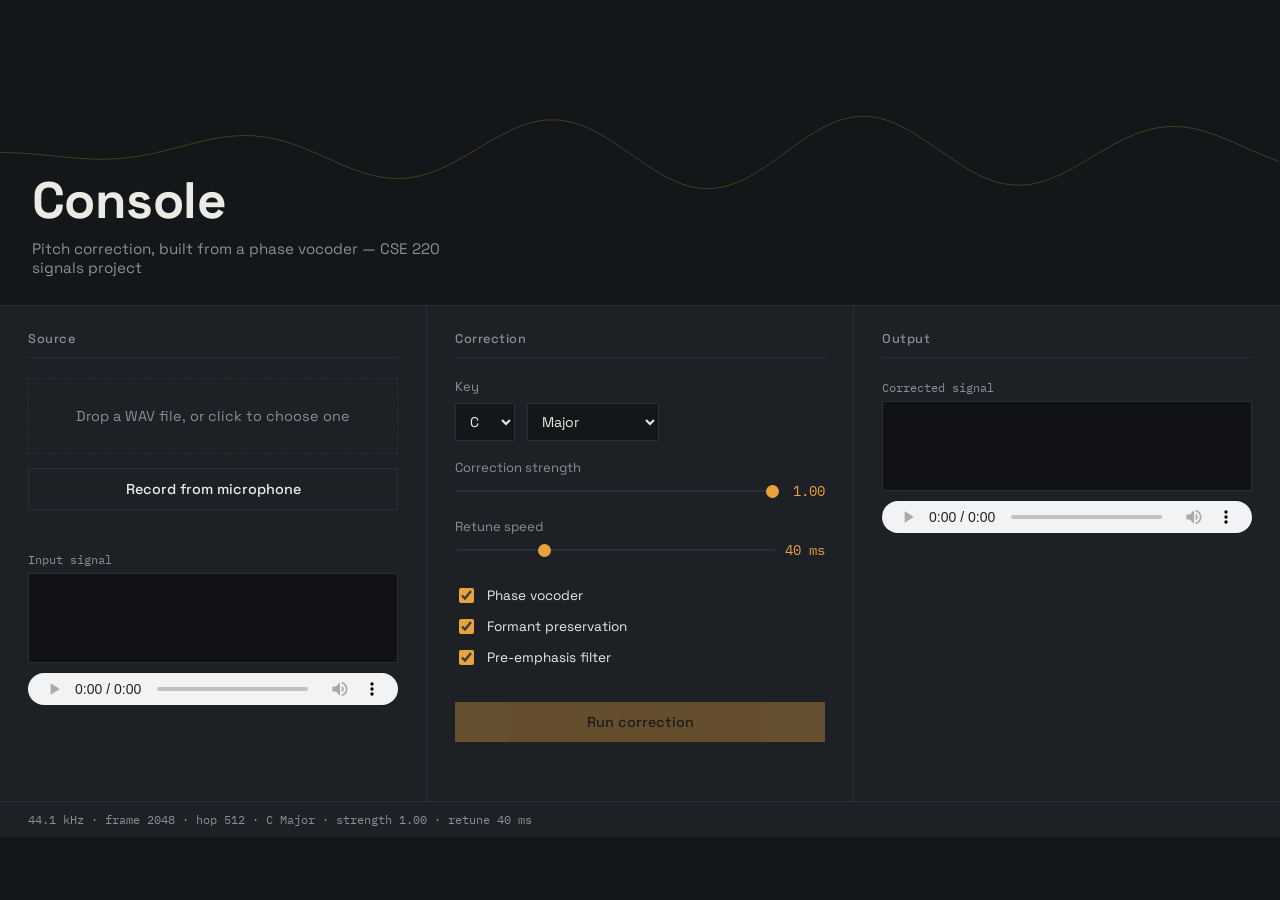
==== templates/index.html @ b59f88af "frontend added" ====
<!DOCTYPE html>
<html lang="en">
<head>
<meta charset="UTF-8">
<meta name="viewport" content="width=device-width, initial-scale=1">
<title>Console — Pitch Correction</title>
<link rel="preconnect" href="https://fonts.googleapis.com">
<link href="https://fonts.googleapis.com/css2?family=Space+Grotesk:wght@400;500;700&family=IBM+Plex+Mono:wght@400;500&display=swap" rel="stylesheet">
<link rel="stylesheet" href="/static/style.css">
</head>
<body>

<header class="hero">
  <canvas id="scope" class="scope"></canvas>
  <div class="hero-label">
    <h1>Console</h1>
    <p>Pitch correction, built from a phase vocoder — CSE 220 signals project</p>
  </div>
</header>

<main class="panel">

  <section class="rack source-rack">
    <h2 class="rack-title">Source</h2>

    <div class="dropzone" id="dropzone">
      <p id="dropzone-text">Drop a WAV file, or click to choose one</p>
      <input type="file" id="file-input" accept="audio/wav,audio/x-wav" hidden>
    </div>

    <button class="btn secondary" id="record-btn">Record from microphone</button>
    <span class="record-status" id="record-status"></span>

    <div class="trace-block">
      <div class="trace-label">Input signal</div>
      <canvas id="trace-input" class="trace"></canvas>
      <audio id="audio-input" controls></audio>
    </div>
  </section>

  <section class="rack controls-rack">
    <h2 class="rack-title">Correction</h2>

    <div class="field-row">
      <label for="scale-root">Key</label>
      <select id="scale-root">
        <option>C</option><option>C#</option><option>D</option><option>D#</option>
        <option>E</option><option>F</option><option>F#</option><option>G</option>
        <option>G#</option><option>A</option><option>A#</option><option>B</option>
      </select>
      <select id="scale-type">
        <option value="major">Major</option>
        <option value="natural_minor">Natural minor</option>
        <option value="chromatic">Chromatic</option>
      </select>
    </div>

    <div class="field-row slider-row">
      <label for="strength">Correction strength</label>
      <input type="range" id="strength" min="0" max="1" step="0.01" value="1.0">
      <span class="readout" id="strength-readout">1.00</span>
    </div>

    <div class="field-row slider-row">
      <label for="retune">Retune speed</label>
      <input type="range" id="retune" min="0" max="150" step="5" value="40">
      <span class="readout" id="retune-readout">40 ms</span>
    </div>

    <div class="toggle-group">
      <label class="toggle"><input type="checkbox" id="use-phase-vocoder" checked><span>Phase vocoder</span></label>
      <label class="toggle"><input type="checkbox" id="use-formant" checked><span>Formant preservation</span></label>
      <label class="toggle"><input type="checkbox" id="use-preemphasis" checked><span>Pre-emphasis filter</span></label>
    </div>

    <button class="btn primary" id="run-btn" disabled>Run correction</button>
    <p class="status-line" id="status-line"></p>
  </section>

  <section class="rack output-rack">
    <h2 class="rack-title">Output</h2>

    <div class="trace-block">
      <div class="trace-label">Corrected signal</div>
      <canvas id="trace-output" class="trace"></canvas>
      <audio id="audio-output" controls></audio>
    </div>

    <a class="btn secondary" id="download-btn" download="corrected.wav" style="display:none">Download corrected.wav</a>
  </section>

</main>

<footer class="statusbar" id="statusbar">44.1 kHz · frame 2048 · hop 512 · C major · strength 1.00 · retune 40 ms</footer>

<script src="/static/script.js"></script>
</body>
</html>
---- static/style.css ----
:root {
  --bg: #14171A;
  --panel: #1D2126;
  --panel-line: #2A2F35;
  --amber: #E8A33D;
  --steel: #5C89AC;
  --text: #ECEAE4;
  --text-muted: #8B8F94;
  --danger: #C4573A;

  --font-display: 'Space Grotesk', sans-serif;
  --font-mono: 'IBM Plex Mono', monospace;
}

* { box-sizing: border-box; }

body {
  margin: 0;
  background: var(--bg);
  color: var(--text);
  font-family: var(--font-display);
  -webkit-font-smoothing: antialiased;
}

/* ---------- Hero / scope ---------- */

.hero {
  position: relative;
  height: 34vh;
  min-height: 220px;
  border-bottom: 1px solid var(--panel-line);
  overflow: hidden;
  display: flex;
  align-items: flex-end;
}

.scope {
  position: absolute;
  inset: 0;
  width: 100%;
  height: 100%;
}

.hero-label {
  position: relative;
  z-index: 2;
  padding: 28px 32px;
}

.hero-label h1 {
  margin: 0;
  font-size: clamp(2rem, 5vw, 3.2rem);
  font-weight: 700;
  letter-spacing: -0.01em;
}

.hero-label p {
  margin: 6px 0 0;
  color: var(--text-muted);
  font-size: 0.95rem;
  max-width: 42ch;
}

/* ---------- Layout ---------- */

.panel {
  display: grid;
  grid-template-columns: 1fr 1fr 1fr;
  gap: 1px;
  background: var(--panel-line);
}

@media (max-width: 900px) {
  .panel { grid-template-columns: 1fr; }
}

.rack {
  background: var(--panel);
  padding: 24px 28px 32px;
}

.rack-title {
  font-size: 0.8rem;
  font-weight: 500;
  letter-spacing: 0.04em;
  color: var(--text-muted);
  margin: 0 0 20px;
  padding-bottom: 10px;
  border-bottom: 1px solid var(--panel-line);
}

/* ---------- Source rack ---------- */

.dropzone {
  border: 1px dashed var(--panel-line);
  padding: 28px 16px;
  text-align: center;
  cursor: pointer;
  transition: border-color 0.15s ease;
}

.dropzone:hover, .dropzone.dragover {
  border-color: var(--amber);
}

.dropzone p {
  margin: 0;
  color: var(--text-muted);
  font-size: 0.9rem;
}

.record-status {
  display: block;
  margin-top: 8px;
  font-family: var(--font-mono);
  font-size: 0.78rem;
  color: var(--danger);
  min-height: 1em;
}

/* ---------- Buttons ---------- */

.btn {
  display: inline-block;
  width: 100%;
  margin-top: 14px;
  padding: 11px 16px;
  font-family: var(--font-display);
  font-size: 0.9rem;
  font-weight: 500;
  border: none;
  cursor: pointer;
  text-align: center;
  text-decoration: none;
  transition: opacity 0.15s ease, background 0.15s ease;
}

.btn:disabled { opacity: 0.35; cursor: not-allowed; }

.btn.primary {
  background: var(--amber);
  color: #1A1204;
}
.btn.primary:not(:disabled):hover { background: #f0af4c; }

.btn.secondary {
  background: transparent;
  color: var(--text);
  border: 1px solid var(--panel-line);
}
.btn.secondary:hover { border-color: var(--steel); }

/* ---------- Traces (waveforms) ---------- */

.trace-block { margin-top: 22px; }

.trace-label {
  font-family: var(--font-mono);
  font-size: 0.72rem;
  color: var(--text-muted);
  margin-bottom: 6px;
}

.trace {
  width: 100%;
  height: 90px;
  background: #101215;
  border: 1px solid var(--panel-line);
  display: block;
}

audio {
  width: 100%;
  margin-top: 10px;
  height: 32px;
}

/* ---------- Controls rack ---------- */

.field-row {
  margin-bottom: 18px;
}

.field-row label {
  display: block;
  font-size: 0.82rem;
  color: var(--text-muted);
  margin-bottom: 8px;
}

.field-row select {
  background: var(--bg);
  color: var(--text);
  border: 1px solid var(--panel-line);
  padding: 8px 10px;
  font-family: var(--font-display);
  font-size: 0.88rem;
  margin-right: 8px;
}

.slider-row {
  display: grid;
  grid-template-columns: 1fr auto;
  align-items: center;
  column-gap: 12px;
  row-gap: 6px;
}

.slider-row label { grid-column: 1 / -1; margin-bottom: 0; }

.slider-row input[type="range"] {
  -webkit-appearance: none;
  width: 100%;
  height: 2px;
  background: var(--panel-line);
  outline: none;
}

.slider-row input[type="range"]::-webkit-slider-thumb {
  -webkit-appearance: none;
  width: 13px;
  height: 13px;
  border-radius: 50%;
  background: var(--amber);
  cursor: pointer;
}

.slider-row input[type="range"]::-moz-range-thumb {
  width: 13px;
  height: 13px;
  border-radius: 50%;
  background: var(--amber);
  border: none;
  cursor: pointer;
}

.readout {
  font-family: var(--font-mono);
  font-size: 0.85rem;
  color: var(--amber);
  min-width: 4.5ch;
  text-align: right;
}

.toggle-group {
  display: flex;
  flex-direction: column;
  gap: 10px;
  margin: 22px 0 20px;
  padding-top: 4px;
}

.toggle {
  display: flex;
  align-items: center;
  gap: 10px;
  font-size: 0.85rem;
  cursor: pointer;
  color: var(--text);
}

.toggle input { accent-color: var(--amber); width: 15px; height: 15px; }

.status-line {
  margin: 12px 0 0;
  font-family: var(--font-mono);
  font-size: 0.76rem;
  color: var(--text-muted);
  min-height: 1.2em;
}

/* ---------- Footer status bar ---------- */

.statusbar {
  padding: 10px 28px;
  font-family: var(--font-mono);
  font-size: 0.74rem;
  color: var(--text-muted);
  background: var(--panel);
  border-top: 1px solid var(--panel-line);
}
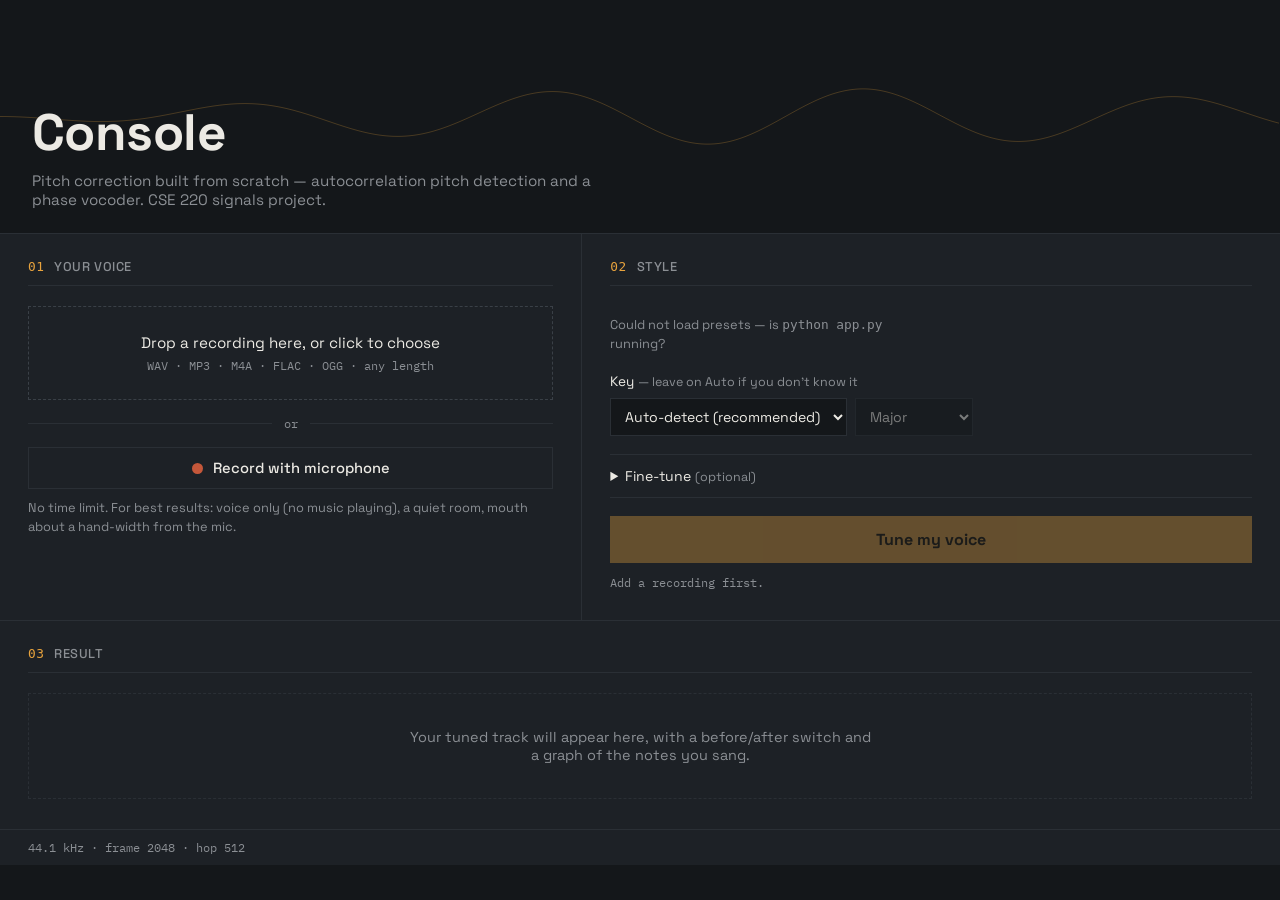
==== commit 5788fdb0: "claude code corrected" ====
--- a/templates/index.html
+++ b/templates/index.html
@@ -4,6 +4,7 @@
 <meta charset="UTF-8">
 <meta name="viewport" content="width=device-width, initial-scale=1">
 <title>Console — Pitch Correction</title>
+<link rel="icon" href="data:image/svg+xml,%3Csvg xmlns='http://www.w3.org/2000/svg' viewBox='0 0 32 32'%3E%3Crect width='32' height='32' rx='6' fill='%2314171A'/%3E%3Cpath d='M3 16c3-9 6-9 9 0s6 9 9 0 5-7 8-2' fill='none' stroke='%23E8A33D' stroke-width='3' stroke-linecap='round'/%3E%3C/svg%3E">
 <link rel="preconnect" href="https://fonts.googleapis.com">
 <link href="https://fonts.googleapis.com/css2?family=Space+Grotesk:wght@400;500;700&family=IBM+Plex+Mono:wght@400;500&display=swap" rel="stylesheet">
 <link rel="stylesheet" href="/static/style.css">
@@ -14,84 +15,149 @@
   <canvas id="scope" class="scope"></canvas>
   <div class="hero-label">
     <h1>Console</h1>
-    <p>Pitch correction, built from a phase vocoder — CSE 220 signals project</p>
+    <p>Pitch correction built from scratch — autocorrelation pitch detection and a phase vocoder. CSE 220 signals project.</p>
   </div>
 </header>
 
 <main class="panel">
 
+  <!-- ============ 1. VOICE ============ -->
   <section class="rack source-rack">
-    <h2 class="rack-title">Source</h2>
+    <h2 class="rack-title"><span class="step">01</span> Your voice</h2>
 
-    <div class="dropzone" id="dropzone">
-      <p id="dropzone-text">Drop a WAV file, or click to choose one</p>
-      <input type="file" id="file-input" accept="audio/wav,audio/x-wav" hidden>
+    <div class="dropzone" id="dropzone" tabindex="0" role="button" aria-label="Choose an audio file">
+      <p class="dz-main" id="dropzone-text">Drop a recording here, or click to choose</p>
+      <p class="dz-sub">WAV · MP3 · M4A · FLAC · OGG · any length</p>
+      <input type="file" id="file-input" accept="audio/*,video/mp4,video/webm,.m4a,.mp3,.wav,.flac,.ogg,.aac,.webm,.opus" hidden>
     </div>
 
-    <button class="btn secondary" id="record-btn">Record from microphone</button>
-    <span class="record-status" id="record-status"></span>
+    <div class="or-divider"><span>or</span></div>
 
-    <div class="trace-block">
-      <div class="trace-label">Input signal</div>
+    <div class="recorder">
+      <button class="btn record-btn" id="record-btn" type="button">
+        <span class="rec-dot"></span><span id="record-label">Record with microphone</span>
+      </button>
+      <div class="rec-meter" id="rec-meter" hidden>
+        <span class="rec-time" id="rec-time">0:00</span>
+        <div class="meter"><div class="meter-fill" id="meter-fill"></div></div>
+      </div>
+      <p class="hint">No time limit. For best results: voice only (no music playing), a quiet room, mouth about a hand-width from the mic.</p>
+    </div>
+
+    <p class="status-line error" id="source-error"></p>
+
+    <div class="trace-block" id="input-block" hidden>
+      <div class="trace-label"><span>Input</span><span id="input-meta"></span></div>
       <canvas id="trace-input" class="trace"></canvas>
       <audio id="audio-input" controls></audio>
     </div>
   </section>
 
+  <!-- ============ 2. STYLE ============ -->
   <section class="rack controls-rack">
-    <h2 class="rack-title">Correction</h2>
+    <h2 class="rack-title"><span class="step">02</span> Style</h2>
 
-    <div class="field-row">
-      <label for="scale-root">Key</label>
-      <select id="scale-root">
-        <option>C</option><option>C#</option><option>D</option><option>D#</option>
-        <option>E</option><option>F</option><option>F#</option><option>G</option>
-        <option>G#</option><option>A</option><option>A#</option><option>B</option>
-      </select>
-      <select id="scale-type">
-        <option value="major">Major</option>
-        <option value="natural_minor">Natural minor</option>
-        <option value="chromatic">Chromatic</option>
-      </select>
+    <div class="presets" id="presets" role="radiogroup" aria-label="Style preset"></div>
+
+    <div class="field-row key-row">
+      <label for="scale-root">Key <span class="label-note">— leave on Auto if you don't know it</span></label>
+      <div class="key-selects">
+        <select id="scale-root">
+          <option value="auto" selected>Auto-detect (recommended)</option>
+          <option>C</option><option>C#</option><option>D</option><option>D#</option>
+          <option>E</option><option>F</option><option>F#</option><option>G</option>
+          <option>G#</option><option>A</option><option>A#</option><option>B</option>
+        </select>
+        <select id="scale-type" disabled>
+          <option value="major">Major</option>
+          <option value="natural_minor">Minor</option>
+          <option value="chromatic">All 12 notes</option>
+        </select>
+      </div>
     </div>
 
-    <div class="field-row slider-row">
-      <label for="strength">Correction strength</label>
-      <input type="range" id="strength" min="0" max="1" step="0.01" value="1.0">
-      <span class="readout" id="strength-readout">1.00</span>
+    <details class="advanced" id="advanced">
+      <summary>Fine-tune <span class="label-note">(optional)</span></summary>
+
+      <div class="field-row slider-row">
+        <label for="strength">Correction strength <span class="label-note">how far notes are pulled onto pitch</span></label>
+        <input type="range" id="strength" min="0" max="1" step="0.01" value="1.0">
+        <span class="readout" id="strength-readout">100%</span>
+      </div>
+
+      <div class="field-row slider-row">
+        <label for="retune">Retune speed <span class="label-note">0 = robotic jumps · 80+ = natural slides</span></label>
+        <input type="range" id="retune" min="0" max="150" step="5" value="30">
+        <span class="readout" id="retune-readout">30 ms</span>
+      </div>
+
+      <div class="field-row slider-row">
+        <label for="reverb">Reverb <span class="label-note">how much "room" around the voice</span></label>
+        <input type="range" id="reverb" min="0" max="0.5" step="0.01" value="0.22">
+        <span class="readout" id="reverb-readout">22%</span>
+      </div>
+
+      <div class="toggle-group">
+        <label class="toggle"><input type="checkbox" id="use-polish" checked><span>Studio polish <em>EQ, compressor, reverb, loudness</em></span></label>
+        <label class="toggle"><input type="checkbox" id="use-follow" checked><span>Follow my tuning <em>turn off if you'll put the vocal back over music</em></span></label>
+        <label class="toggle"><input type="checkbox" id="use-formant" checked><span>Formant preservation <em>keeps your voice's character</em></span></label>
+        <label class="toggle"><input type="checkbox" id="use-phase-vocoder" checked><span>Phase vocoder <em>off = naive resampling, for comparison</em></span></label>
+        <label class="toggle"><input type="checkbox" id="use-preemphasis" checked><span>Pre-emphasis filter <em>helps the pitch detector</em></span></label>
+      </div>
+    </details>
+
+    <button class="btn primary" id="run-btn" type="button" disabled>Tune my voice</button>
+    <div class="progress" id="progress" hidden>
+      <div class="progress-bar"><div class="progress-fill" id="progress-fill"></div></div>
+      <span class="progress-stage" id="progress-stage">Starting…</span>
+    </div>
+    <p class="status-line" id="status-line">Add a recording first.</p>
+  </section>
+
+  <!-- ============ 3. RESULT ============ -->
+  <section class="rack output-rack">
+    <h2 class="rack-title"><span class="step">03</span> Result</h2>
+
+    <div class="empty-state" id="empty-state">
+      <p>Your tuned track will appear here, with a before/after switch and a graph of the notes you sang.</p>
     </div>
 
-    <div class="field-row slider-row">
-      <label for="retune">Retune speed</label>
-      <input type="range" id="retune" min="0" max="150" step="5" value="40">
-      <span class="readout" id="retune-readout">40 ms</span>
+    <div id="result" hidden>
+      <div class="player">
+        <button class="play-btn" id="play-btn" type="button" aria-label="Play">
+          <svg id="icon-play" viewBox="0 0 24 24" width="22" height="22" aria-hidden="true"><path d="M7 4.5v15l13-7.5z" fill="currentColor"/></svg>
+          <svg id="icon-pause" viewBox="0 0 24 24" width="22" height="22" aria-hidden="true" hidden><path d="M6 4h4v16H6zM14 4h4v16h-4z" fill="currentColor"/></svg>
+        </button>
+        <div class="ab-switch" role="radiogroup" aria-label="Which version to hear">
+          <button type="button" class="ab-option" data-side="original" role="radio" aria-checked="false">Original</button>
+          <button type="button" class="ab-option active" data-side="tuned" role="radio" aria-checked="true">Tuned</button>
+        </div>
+        <span class="play-time" id="play-time">0:00 / 0:00</span>
+        <a class="btn secondary download-btn" id="download-btn" download="tuned.wav">Download tuned.wav</a>
+      </div>
+      <p class="hint">Switch between Original and Tuned while it plays — or press <kbd>T</kbd>. <kbd>Space</kbd> plays/pauses.</p>
+
+      <div class="trace-block">
+        <div class="trace-label"><span id="wave-label">Tuned signal</span><span>click to jump</span></div>
+        <canvas id="trace-output" class="trace seekable"></canvas>
+      </div>
+
+      <div class="trace-block">
+        <div class="trace-label">
+          <span>Notes over time</span>
+          <span class="legend"><i class="sw sw-in"></i>you sang <i class="sw sw-out"></i>after tuning <i class="sw sw-key"></i>notes of the key</span>
+        </div>
+        <canvas id="pitch-graph" class="pitch-graph seekable"></canvas>
+        <p class="caption">The closer the amber line sits on the note lines, the more in tune. Flat amber steps = hard tuning; gentle curves = natural tuning.</p>
+      </div>
+
+      <div class="chips" id="chips"></div>
     </div>
-
-    <div class="toggle-group">
-      <label class="toggle"><input type="checkbox" id="use-phase-vocoder" checked><span>Phase vocoder</span></label>
-      <label class="toggle"><input type="checkbox" id="use-formant" checked><span>Formant preservation</span></label>
-      <label class="toggle"><input type="checkbox" id="use-preemphasis" checked><span>Pre-emphasis filter</span></label>
-    </div>
-
-    <button class="btn primary" id="run-btn" disabled>Run correction</button>
-    <p class="status-line" id="status-line"></p>
-  </section>
-
-  <section class="rack output-rack">
-    <h2 class="rack-title">Output</h2>
-
-    <div class="trace-block">
-      <div class="trace-label">Corrected signal</div>
-      <canvas id="trace-output" class="trace"></canvas>
-      <audio id="audio-output" controls></audio>
-    </div>
-
-    <a class="btn secondary" id="download-btn" download="corrected.wav" style="display:none">Download corrected.wav</a>
   </section>
 
 </main>
 
-<footer class="statusbar" id="statusbar">44.1 kHz · frame 2048 · hop 512 · C major · strength 1.00 · retune 40 ms</footer>
+<footer class="statusbar" id="statusbar">44.1 kHz · frame 2048 · hop 512</footer>
 
 <script src="/static/script.js"></script>
 </body>
--- a/static/style.css
+++ b/static/style.css
@@ -1,18 +1,23 @@
 :root {
   --bg: #14171A;
   --panel: #1D2126;
+  --panel-raised: #23282E;
   --panel-line: #2A2F35;
   --amber: #E8A33D;
+  --amber-soft: rgba(232, 163, 61, 0.14);
   --steel: #5C89AC;
   --text: #ECEAE4;
   --text-muted: #8B8F94;
   --danger: #C4573A;
+  --trace-bg: #101215;
 
   --font-display: 'Space Grotesk', sans-serif;
   --font-mono: 'IBM Plex Mono', monospace;
 }
 
 * { box-sizing: border-box; }
+
+[hidden] { display: none !important; }
 
 body {
   margin: 0;
@@ -26,8 +31,8 @@
 
 .hero {
   position: relative;
-  height: 34vh;
-  min-height: 220px;
+  height: 26vh;
+  min-height: 180px;
   border-bottom: 1px solid var(--panel-line);
   overflow: hidden;
   display: flex;
@@ -44,7 +49,7 @@
 .hero-label {
   position: relative;
   z-index: 2;
-  padding: 28px 32px;
+  padding: 24px 32px;
 }
 
 .hero-label h1 {
@@ -58,64 +63,167 @@
   margin: 6px 0 0;
   color: var(--text-muted);
   font-size: 0.95rem;
-  max-width: 42ch;
+  max-width: 60ch;
 }
 
 /* ---------- Layout ---------- */
 
 .panel {
   display: grid;
-  grid-template-columns: 1fr 1fr 1fr;
+  grid-template-columns: minmax(0, 1fr) minmax(0, 1.2fr);
   gap: 1px;
   background: var(--panel-line);
 }
 
+.output-rack { grid-column: 1 / -1; }
+
 @media (max-width: 900px) {
-  .panel { grid-template-columns: 1fr; }
+  .panel { grid-template-columns: minmax(0, 1fr); }
 }
 
 .rack {
   background: var(--panel);
-  padding: 24px 28px 32px;
+  padding: 24px 28px 30px;
+  min-width: 0;
+}
+
+@media (max-width: 600px) {
+  .rack { padding: 20px 16px 24px; }
+  .hero-label { padding: 20px 16px; }
 }
 
 .rack-title {
+  display: flex;
+  align-items: baseline;
+  gap: 10px;
   font-size: 0.8rem;
   font-weight: 500;
   letter-spacing: 0.04em;
+  text-transform: uppercase;
   color: var(--text-muted);
   margin: 0 0 20px;
   padding-bottom: 10px;
   border-bottom: 1px solid var(--panel-line);
 }
 
+.rack-title .step {
+  font-family: var(--font-mono);
+  color: var(--amber);
+}
+
+.hint {
+  margin: 10px 0 0;
+  font-size: 0.8rem;
+  line-height: 1.45;
+  color: var(--text-muted);
+}
+
+kbd {
+  font-family: var(--font-mono);
+  font-size: 0.75rem;
+  padding: 1px 5px;
+  border: 1px solid var(--panel-line);
+  border-radius: 3px;
+  color: var(--text);
+}
+
 /* ---------- Source rack ---------- */
 
 .dropzone {
-  border: 1px dashed var(--panel-line);
-  padding: 28px 16px;
+  border: 1px dashed #3A4047;
+  padding: 26px 16px;
   text-align: center;
   cursor: pointer;
-  transition: border-color 0.15s ease;
-}
-
-.dropzone:hover, .dropzone.dragover {
+  transition: border-color 0.15s ease, background 0.15s ease;
+}
+
+.dropzone:hover, .dropzone:focus-visible, .dropzone.dragover {
   border-color: var(--amber);
-}
-
-.dropzone p {
-  margin: 0;
-  color: var(--text-muted);
-  font-size: 0.9rem;
-}
-
-.record-status {
-  display: block;
-  margin-top: 8px;
-  font-family: var(--font-mono);
-  font-size: 0.78rem;
+  background: var(--amber-soft);
+  outline: none;
+}
+
+.dropzone p { margin: 0; }
+.dz-main { color: var(--text); font-size: 0.95rem; overflow-wrap: anywhere; }
+.dz-sub { margin-top: 6px !important; color: var(--text-muted); font-family: var(--font-mono); font-size: 0.72rem; }
+
+.or-divider {
+  display: flex;
+  align-items: center;
+  gap: 12px;
+  margin: 16px 0;
+  color: var(--text-muted);
+  font-size: 0.75rem;
+  font-family: var(--font-mono);
+}
+.or-divider::before, .or-divider::after {
+  content: "";
+  flex: 1;
+  height: 1px;
+  background: var(--panel-line);
+}
+
+.record-btn {
+  display: flex !important;
+  align-items: center;
+  justify-content: center;
+  gap: 10px;
+  margin-top: 0 !important;
+  background: transparent;
+  color: var(--text);
+  border: 1px solid var(--panel-line) !important;
+}
+.record-btn:hover { border-color: var(--danger) !important; }
+
+.rec-dot {
+  width: 11px;
+  height: 11px;
+  border-radius: 50%;
+  background: var(--danger);
+  flex-shrink: 0;
+}
+
+.record-btn.recording {
+  background: rgba(196, 87, 58, 0.14);
+  border-color: var(--danger) !important;
+}
+.record-btn.recording .rec-dot {
+  border-radius: 2px;
+  animation: pulse 1.2s ease-in-out infinite;
+}
+
+@keyframes pulse {
+  0%, 100% { opacity: 1; }
+  50% { opacity: 0.35; }
+}
+
+.rec-meter {
+  display: flex;
+  align-items: center;
+  gap: 12px;
+  margin-top: 12px;
+}
+
+.rec-time {
+  font-family: var(--font-mono);
+  font-size: 0.95rem;
   color: var(--danger);
-  min-height: 1em;
+  min-width: 5ch;
+}
+
+.meter {
+  flex: 1;
+  height: 6px;
+  background: var(--trace-bg);
+  border: 1px solid var(--panel-line);
+  overflow: hidden;
+}
+.meter-fill {
+  height: 100%;
+  width: 0%;
+  background: linear-gradient(90deg, var(--steel) 0%, var(--steel) 70%, var(--amber) 85%, var(--danger) 100%);
+  background-size: 100% 100%;
+  transition: width 0.06s linear;
 }
 
 /* ---------- Buttons ---------- */
@@ -126,13 +234,13 @@
   margin-top: 14px;
   padding: 11px 16px;
   font-family: var(--font-display);
-  font-size: 0.9rem;
+  font-size: 0.92rem;
   font-weight: 500;
   border: none;
   cursor: pointer;
   text-align: center;
   text-decoration: none;
-  transition: opacity 0.15s ease, background 0.15s ease;
+  transition: opacity 0.15s ease, background 0.15s ease, border-color 0.15s ease;
 }
 
 .btn:disabled { opacity: 0.35; cursor: not-allowed; }
@@ -140,6 +248,9 @@
 .btn.primary {
   background: var(--amber);
   color: #1A1204;
+  font-weight: 700;
+  font-size: 1rem;
+  padding: 13px 16px;
 }
 .btn.primary:not(:disabled):hover { background: #f0af4c; }
 
@@ -152,9 +263,14 @@
 
 /* ---------- Traces (waveforms) ---------- */
 
-.trace-block { margin-top: 22px; }
+.trace-block { margin-top: 20px; }
 
 .trace-label {
+  display: flex;
+  justify-content: space-between;
+  align-items: baseline;
+  gap: 12px;
+  flex-wrap: wrap;
   font-family: var(--font-mono);
   font-size: 0.72rem;
   color: var(--text-muted);
@@ -164,10 +280,37 @@
 .trace {
   width: 100%;
   height: 90px;
-  background: #101215;
-  border: 1px solid var(--panel-line);
-  display: block;
-}
+  background: var(--trace-bg);
+  border: 1px solid var(--panel-line);
+  display: block;
+}
+
+.seekable { cursor: pointer; }
+
+.pitch-graph {
+  width: 100%;
+  height: 300px;
+  background: var(--trace-bg);
+  border: 1px solid var(--panel-line);
+  display: block;
+}
+
+@media (max-width: 600px) {
+  .pitch-graph { height: 220px; }
+}
+
+.caption {
+  margin: 8px 0 0;
+  font-size: 0.78rem;
+  color: var(--text-muted);
+  line-height: 1.45;
+}
+
+.legend { display: inline-flex; align-items: center; gap: 6px; flex-wrap: wrap; }
+.sw { display: inline-block; width: 14px; height: 3px; margin-left: 8px; }
+.sw-in { background: var(--steel); }
+.sw-out { background: var(--amber); }
+.sw-key { background: #3A4047; height: 1px; }
 
 audio {
   width: 100%;
@@ -177,15 +320,83 @@
 
 /* ---------- Controls rack ---------- */
 
+.presets {
+  display: grid;
+  grid-template-columns: repeat(2, minmax(0, 1fr));
+  gap: 10px;
+  margin-bottom: 20px;
+}
+
+@media (max-width: 600px) {
+  .presets { grid-template-columns: minmax(0, 1fr); }
+}
+
+.preset {
+  position: relative;
+  text-align: left;
+  background: var(--bg);
+  border: 1px solid var(--panel-line);
+  color: var(--text);
+  padding: 12px 14px 13px;
+  cursor: pointer;
+  font-family: var(--font-display);
+  transition: border-color 0.15s ease, background 0.15s ease;
+}
+.preset:hover { border-color: #4A5159; }
+.preset.active {
+  border-color: var(--amber);
+  background: var(--amber-soft);
+}
+.preset-name {
+  display: block;
+  font-size: 0.98rem;
+  font-weight: 700;
+}
+.preset-badge {
+  font-family: var(--font-mono);
+  font-size: 0.64rem;
+  font-weight: 500;
+  color: var(--amber);
+  margin-left: 6px;
+  letter-spacing: 0.03em;
+  text-transform: uppercase;
+}
+.preset-tagline {
+  display: block;
+  margin-top: 2px;
+  font-size: 0.82rem;
+  color: var(--text);
+  opacity: 0.85;
+}
+.preset-best {
+  display: block;
+  margin-top: 8px;
+  font-size: 0.76rem;
+  line-height: 1.4;
+  color: var(--text-muted);
+}
+
 .field-row {
   margin-bottom: 18px;
 }
 
 .field-row label {
   display: block;
-  font-size: 0.82rem;
-  color: var(--text-muted);
+  font-size: 0.85rem;
+  color: var(--text);
   margin-bottom: 8px;
+}
+
+.label-note {
+  color: var(--text-muted);
+  font-size: 0.78rem;
+  font-weight: 400;
+}
+
+.key-selects {
+  display: flex;
+  gap: 8px;
+  flex-wrap: wrap;
 }
 
 .field-row select {
@@ -195,21 +406,37 @@
   padding: 8px 10px;
   font-family: var(--font-display);
   font-size: 0.88rem;
-  margin-right: 8px;
-}
+  min-width: 0;
+}
+.field-row select:disabled { opacity: 0.45; }
+
+.advanced {
+  border-top: 1px solid var(--panel-line);
+  border-bottom: 1px solid var(--panel-line);
+  padding: 12px 0;
+  margin-bottom: 4px;
+}
+.advanced summary {
+  cursor: pointer;
+  font-size: 0.88rem;
+  color: var(--text);
+  list-style-position: inside;
+}
+.advanced[open] summary { margin-bottom: 16px; }
 
 .slider-row {
   display: grid;
-  grid-template-columns: 1fr auto;
+  grid-template-columns: minmax(0, 1fr) auto;
   align-items: center;
   column-gap: 12px;
-  row-gap: 6px;
+  row-gap: 8px;
 }
 
 .slider-row label { grid-column: 1 / -1; margin-bottom: 0; }
 
 .slider-row input[type="range"] {
   -webkit-appearance: none;
+  appearance: none;
   width: 100%;
   height: 2px;
   background: var(--panel-line);
@@ -218,16 +445,16 @@
 
 .slider-row input[type="range"]::-webkit-slider-thumb {
   -webkit-appearance: none;
-  width: 13px;
-  height: 13px;
+  width: 14px;
+  height: 14px;
   border-radius: 50%;
   background: var(--amber);
   cursor: pointer;
 }
 
 .slider-row input[type="range"]::-moz-range-thumb {
-  width: 13px;
-  height: 13px;
+  width: 14px;
+  height: 14px;
   border-radius: 50%;
   background: var(--amber);
   border: none;
@@ -238,7 +465,7 @@
   font-family: var(--font-mono);
   font-size: 0.85rem;
   color: var(--amber);
-  min-width: 4.5ch;
+  min-width: 6ch;
   text-align: right;
 }
 
@@ -246,20 +473,49 @@
   display: flex;
   flex-direction: column;
   gap: 10px;
-  margin: 22px 0 20px;
-  padding-top: 4px;
+  margin: 18px 0 6px;
 }
 
 .toggle {
   display: flex;
-  align-items: center;
+  align-items: flex-start;
   gap: 10px;
   font-size: 0.85rem;
   cursor: pointer;
   color: var(--text);
 }
-
-.toggle input { accent-color: var(--amber); width: 15px; height: 15px; }
+.toggle em {
+  display: block;
+  font-style: normal;
+  font-size: 0.74rem;
+  color: var(--text-muted);
+  margin-top: 1px;
+}
+
+.toggle input { accent-color: var(--amber); width: 15px; height: 15px; margin-top: 2px; flex-shrink: 0; }
+
+.progress {
+  margin-top: 12px;
+}
+.progress-bar {
+  height: 4px;
+  background: var(--trace-bg);
+  border: 1px solid var(--panel-line);
+  overflow: hidden;
+}
+.progress-fill {
+  height: 100%;
+  width: 0%;
+  background: var(--amber);
+  transition: width 0.3s ease;
+}
+.progress-stage {
+  display: block;
+  margin-top: 8px;
+  font-family: var(--font-mono);
+  font-size: 0.76rem;
+  color: var(--text);
+}
 
 .status-line {
   margin: 12px 0 0;
@@ -268,6 +524,91 @@
   color: var(--text-muted);
   min-height: 1.2em;
 }
+.status-line.error { color: var(--danger); margin: 10px 0 0; min-height: 0; }
+
+/* ---------- Result rack ---------- */
+
+.empty-state {
+  border: 1px dashed var(--panel-line);
+  padding: 34px 20px;
+  text-align: center;
+  color: var(--text-muted);
+  font-size: 0.9rem;
+}
+.empty-state p { margin: 0 auto; max-width: 52ch; }
+
+.player {
+  display: flex;
+  align-items: center;
+  gap: 14px;
+  flex-wrap: wrap;
+}
+
+.play-btn {
+  width: 52px;
+  height: 52px;
+  border-radius: 50%;
+  border: none;
+  background: var(--amber);
+  color: #1A1204;
+  display: flex;
+  align-items: center;
+  justify-content: center;
+  cursor: pointer;
+  flex-shrink: 0;
+}
+.play-btn:hover { background: #f0af4c; }
+
+.ab-switch {
+  display: inline-flex;
+  border: 1px solid var(--panel-line);
+  background: var(--bg);
+}
+.ab-option {
+  background: transparent;
+  border: none;
+  color: var(--text-muted);
+  font-family: var(--font-display);
+  font-size: 0.95rem;
+  font-weight: 500;
+  padding: 10px 20px;
+  cursor: pointer;
+  transition: background 0.12s ease, color 0.12s ease;
+}
+.ab-option.active[data-side="tuned"] { background: var(--amber); color: #1A1204; }
+.ab-option.active[data-side="original"] { background: var(--steel); color: #0B141B; }
+
+.play-time {
+  font-family: var(--font-mono);
+  font-size: 0.85rem;
+  color: var(--text-muted);
+}
+
+.download-btn {
+  width: auto !important;
+  margin: 0 0 0 auto !important;
+  padding: 10px 16px !important;
+}
+
+@media (max-width: 600px) {
+  .download-btn { margin-left: 0 !important; width: 100% !important; }
+}
+
+.chips {
+  display: flex;
+  flex-wrap: wrap;
+  gap: 8px;
+  margin-top: 18px;
+}
+.chip {
+  font-family: var(--font-mono);
+  font-size: 0.76rem;
+  padding: 6px 10px;
+  border: 1px solid var(--panel-line);
+  color: var(--text);
+  background: var(--bg);
+}
+.chip b { color: var(--amber); font-weight: 500; }
 
 /* ---------- Footer status bar ---------- */
 
@@ -278,4 +619,5 @@
   color: var(--text-muted);
   background: var(--panel);
   border-top: 1px solid var(--panel-line);
-}
+  overflow-wrap: anywhere;
+}
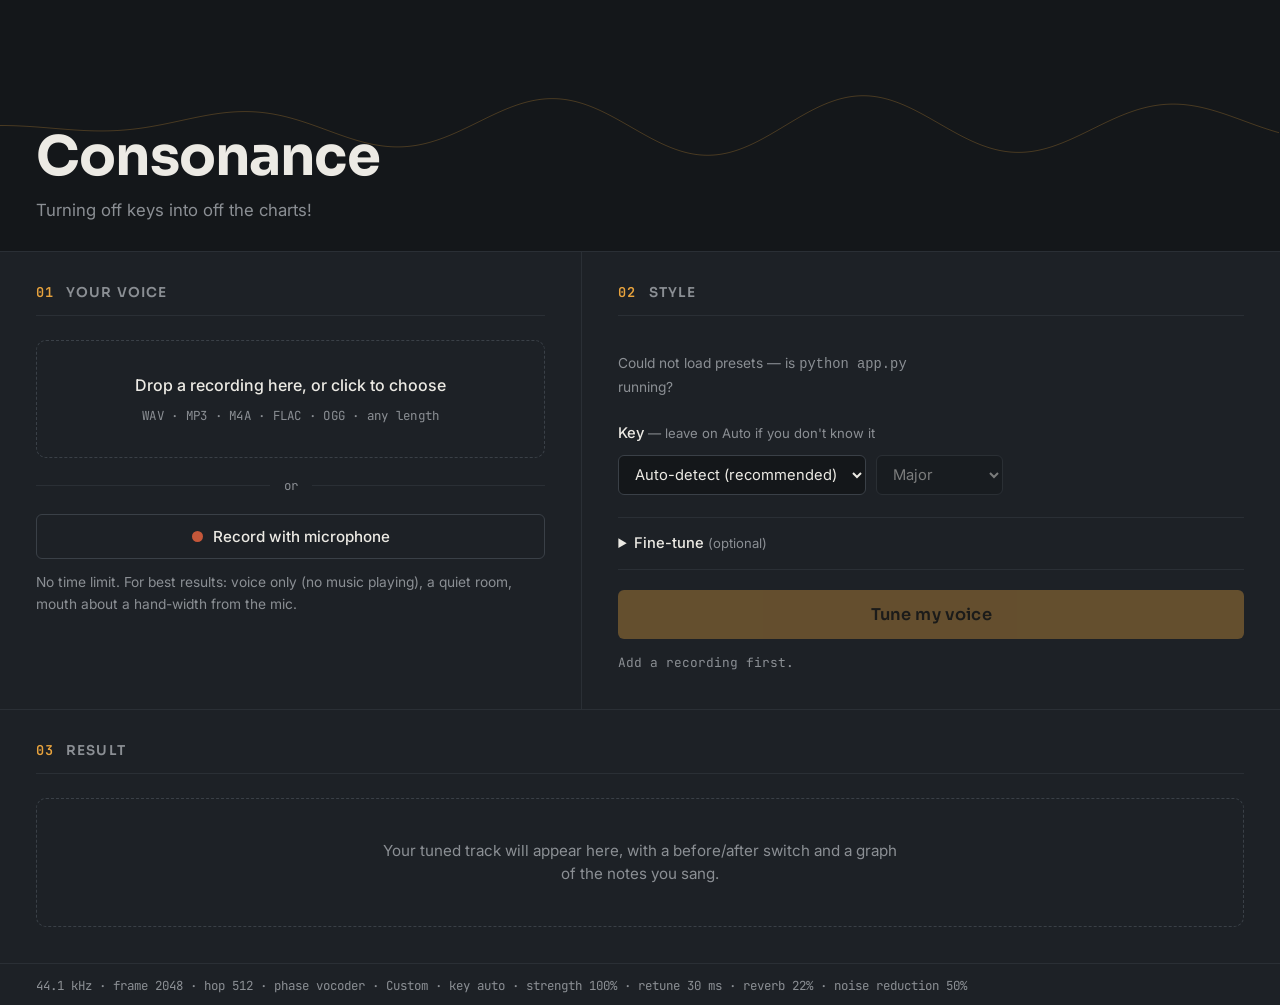
==== commit 12fa58f6: "Final" ====
--- a/templates/index.html
+++ b/templates/index.html
@@ -3,10 +3,10 @@
 <head>
 <meta charset="UTF-8">
 <meta name="viewport" content="width=device-width, initial-scale=1">
-<title>Console — Pitch Correction</title>
+<title>Consonance — Pitch Correction</title>
 <link rel="icon" href="data:image/svg+xml,%3Csvg xmlns='http://www.w3.org/2000/svg' viewBox='0 0 32 32'%3E%3Crect width='32' height='32' rx='6' fill='%2314171A'/%3E%3Cpath d='M3 16c3-9 6-9 9 0s6 9 9 0 5-7 8-2' fill='none' stroke='%23E8A33D' stroke-width='3' stroke-linecap='round'/%3E%3C/svg%3E">
 <link rel="preconnect" href="https://fonts.googleapis.com">
-<link href="https://fonts.googleapis.com/css2?family=Space+Grotesk:wght@400;500;700&family=IBM+Plex+Mono:wght@400;500&display=swap" rel="stylesheet">
+<link href="https://fonts.googleapis.com/css2?family=Sora:wght@500;600;700&family=Inter:wght@400;500;600&family=JetBrains+Mono:wght@400;500&display=swap" rel="stylesheet">
 <link rel="stylesheet" href="/static/style.css">
 </head>
 <body>
@@ -14,8 +14,8 @@
 <header class="hero">
   <canvas id="scope" class="scope"></canvas>
   <div class="hero-label">
-    <h1>Console</h1>
-    <p>Pitch correction built from scratch — autocorrelation pitch detection and a phase vocoder. CSE 220 signals project.</p>
+    <h1>Consonance</h1>
+    <p>Turning off keys into off the charts!</p>
   </div>
 </header>
 
@@ -80,6 +80,12 @@
       <summary>Fine-tune <span class="label-note">(optional)</span></summary>
 
       <div class="field-row slider-row">
+        <label for="noise">Noise reduction <span class="label-note">removes fan, traffic and hiss before tuning · 0 = off</span></label>
+        <input type="range" id="noise" min="0" max="1" step="0.05" value="0.5">
+        <span class="readout" id="noise-readout">50%</span>
+      </div>
+
+      <div class="field-row slider-row">
         <label for="strength">Correction strength <span class="label-note">how far notes are pulled onto pitch</span></label>
         <input type="range" id="strength" min="0" max="1" step="0.01" value="1.0">
         <span class="readout" id="strength-readout">100%</span>
@@ -131,11 +137,17 @@
         <div class="ab-switch" role="radiogroup" aria-label="Which version to hear">
           <button type="button" class="ab-option" data-side="original" role="radio" aria-checked="false">Original</button>
           <button type="button" class="ab-option active" data-side="tuned" role="radio" aria-checked="true">Tuned</button>
+          <button type="button" class="ab-option" data-side="edited" role="radio" aria-checked="false" id="ab-edited" hidden>Edited</button>
         </div>
         <span class="play-time" id="play-time">0:00 / 0:00</span>
-        <a class="btn secondary download-btn" id="download-btn" download="tuned.wav">Download tuned.wav</a>
+        <div class="downloads" role="group" aria-label="Download">
+          <span class="downloads-label">Download</span>
+          <a class="btn secondary download-btn" id="dl-original" download="original.wav" title="Your recording exactly as uploaded or recorded">Original</a>
+          <a class="btn secondary download-btn" id="dl-tuned" download="tuned.wav" title="The automatic tuning">Tuned</a>
+          <a class="btn secondary download-btn" id="dl-edited" download="tuned_edited.wav" title="The tuning with your note edits" hidden>Edited</a>
+        </div>
       </div>
-      <p class="hint">Switch between Original and Tuned while it plays — or press <kbd>T</kbd>. <kbd>Space</kbd> plays/pauses.</p>
+      <p class="hint">Switch versions while it plays — or press <kbd>T</kbd>. <kbd>Space</kbd> plays/pauses.</p>
 
       <div class="trace-block">
         <div class="trace-label"><span id="wave-label">Tuned signal</span><span>click to jump</span></div>
@@ -145,13 +157,29 @@
       <div class="trace-block">
         <div class="trace-label">
           <span>Notes over time</span>
-          <span class="legend"><i class="sw sw-in"></i>you sang <i class="sw sw-out"></i>after tuning <i class="sw sw-key"></i>notes of the key</span>
+          <span class="legend"><span class="lg"><i class="sw sw-note"></i>notes</span> <span class="lg"><i class="sw sw-in"></i>you sang</span> <span class="lg"><i class="sw sw-out"></i>after tuning</span> <span class="lg"><i class="sw sw-edit"></i>your edits</span> <span class="lg"><i class="sw sw-key"></i>notes of the key</span></span>
         </div>
-        <canvas id="pitch-graph" class="pitch-graph seekable"></canvas>
-        <p class="caption">The closer the amber line sits on the note lines, the more in tune. Flat amber steps = hard tuning; gentle curves = natural tuning.</p>
+        <canvas id="pitch-graph" class="pitch-graph seekable" tabindex="0" aria-label="Pitch graph. Drag a note bar up or down to change it; arrow keys move the selected note."></canvas>
+        <div class="note-editor">
+          <p class="edit-summary" id="edit-summary">Drag a note bar up or down to force it onto a different note.</p>
+          <div class="edit-actions">
+            <button class="btn secondary compact" id="reset-edits-btn" type="button" disabled>Reset edits</button>
+            <button class="btn primary compact" id="apply-edits-btn" type="button" disabled>Apply edits</button>
+          </div>
+        </div>
+        <p class="caption">Each bar is a note the auto-tune chose. Drag one up or down to override it — edited notes are snapped hard onto their new pitch. Click a bar to select it, then <kbd>↑</kbd>/<kbd>↓</kbd> move it and <kbd>Delete</kbd> puts it back. The Tuned version stays as the automatic result; your edits play as Edited.</p>
       </div>
 
       <div class="chips" id="chips"></div>
+
+      <div class="steps-card">
+        <div class="steps-card-text">
+          <h3 class="stages-title">How your voice was processed</h3>
+          <p class="hint">Every step the signal went through with this style, with graphs, the numbers and the maths behind each one.</p>
+          <span class="stages-meta" id="steps-meta"></span>
+        </div>
+        <a class="btn primary compact steps-link" id="steps-link" href="#">Open step-by-step graphs &rarr;</a>
+      </div>
     </div>
   </section>
 
--- a/static/style.css
+++ b/static/style.css
@@ -1,18 +1,35 @@
 :root {
+  /* Consonance — "console/instrument" look: amber + steel on graphite.
+     accent = amber (the tuned result, primary actions),
+     voice  = steel (the original / sung voice), edit = green. */
   --bg: #14171A;
   --panel: #1D2126;
   --panel-raised: #23282E;
   --panel-line: #2A2F35;
-  --amber: #E8A33D;
-  --amber-soft: rgba(232, 163, 61, 0.14);
-  --steel: #5C89AC;
+  --panel-line-strong: #3A4047;
+  --accent: #E8A33D;
+  --accent-hover: #F0AF4C;
+  --accent-soft: rgba(232, 163, 61, 0.14);
+  --accent-ink: #1A1204;      /* text on amber */
+  --voice: #5C89AC;
+  --voice-soft: rgba(92, 137, 172, 0.45);
+  --note: #5C89AC;            /* pitch graph: auto-tune note bars */
+  --note-soft: rgba(92, 137, 172, 0.45);
   --text: #ECEAE4;
   --text-muted: #8B8F94;
   --danger: #C4573A;
+  --edit: #7CC49A;
   --trace-bg: #101215;
-
-  --font-display: 'Space Grotesk', sans-serif;
-  --font-mono: 'IBM Plex Mono', monospace;
+  --grid: #23282E;            /* chart grid lines */
+  --grid-key: #353B42;        /* pitch graph: notes of the key */
+  --grid-faint: #1D2126;      /* pitch graph: other notes */
+
+  --font-display: 'Sora', 'Inter', system-ui, sans-serif;
+  --font-body: 'Inter', system-ui, -apple-system, 'Segoe UI', sans-serif;
+  --font-mono: 'JetBrains Mono', ui-monospace, 'SFMono-Regular', monospace;
+
+  --radius: 10px;
+  --radius-sm: 6px;
 }
 
 * { box-sizing: border-box; }
@@ -23,7 +40,9 @@
   margin: 0;
   background: var(--bg);
   color: var(--text);
-  font-family: var(--font-display);
+  font-family: var(--font-body);
+  font-size: 16px;
+  line-height: 1.55;
   -webkit-font-smoothing: antialiased;
 }
 
@@ -31,8 +50,9 @@
 
 .hero {
   position: relative;
-  height: 26vh;
-  min-height: 180px;
+  height: 28vh;
+  max-height: 320px;
+  min-height: 200px;
   border-bottom: 1px solid var(--panel-line);
   overflow: hidden;
   display: flex;
@@ -49,20 +69,22 @@
 .hero-label {
   position: relative;
   z-index: 2;
-  padding: 24px 32px;
+  padding: 28px 36px;
 }
 
 .hero-label h1 {
   margin: 0;
-  font-size: clamp(2rem, 5vw, 3.2rem);
+  font-family: var(--font-display);
+  font-size: clamp(2.2rem, 5vw, 3.4rem);
   font-weight: 700;
-  letter-spacing: -0.01em;
+  line-height: 1.1;
+  letter-spacing: -0.015em;
 }
 
 .hero-label p {
-  margin: 6px 0 0;
-  color: var(--text-muted);
-  font-size: 0.95rem;
+  margin: 10px 0 0;
+  color: var(--text-muted);
+  font-size: 1.05rem;
   max-width: 60ch;
 }
 
@@ -83,77 +105,82 @@
 
 .rack {
   background: var(--panel);
-  padding: 24px 28px 30px;
+  padding: 30px 36px 36px;
   min-width: 0;
 }
 
 @media (max-width: 600px) {
-  .rack { padding: 20px 16px 24px; }
-  .hero-label { padding: 20px 16px; }
+  .rack { padding: 22px 16px 28px; }
+  .hero-label { padding: 22px 16px; }
 }
 
 .rack-title {
   display: flex;
   align-items: baseline;
-  gap: 10px;
-  font-size: 0.8rem;
-  font-weight: 500;
-  letter-spacing: 0.04em;
+  gap: 12px;
+  font-family: var(--font-display);
+  font-size: 0.85rem;
+  font-weight: 600;
+  letter-spacing: 0.08em;
   text-transform: uppercase;
   color: var(--text-muted);
-  margin: 0 0 20px;
-  padding-bottom: 10px;
+  margin: 0 0 24px;
+  padding-bottom: 12px;
   border-bottom: 1px solid var(--panel-line);
 }
 
 .rack-title .step {
   font-family: var(--font-mono);
-  color: var(--amber);
+  color: var(--accent);
 }
 
 .hint {
-  margin: 10px 0 0;
-  font-size: 0.8rem;
-  line-height: 1.45;
+  margin: 12px 0 0;
+  font-size: 0.86rem;
+  line-height: 1.6;
   color: var(--text-muted);
 }
 
 kbd {
   font-family: var(--font-mono);
-  font-size: 0.75rem;
-  padding: 1px 5px;
-  border: 1px solid var(--panel-line);
-  border-radius: 3px;
-  color: var(--text);
+  font-size: 0.78rem;
+  padding: 1px 6px;
+  border: 1px solid var(--panel-line-strong);
+  border-bottom-width: 2px;
+  border-radius: 4px;
+  color: var(--text);
+  background: var(--panel-raised);
 }
 
 /* ---------- Source rack ---------- */
 
 .dropzone {
-  border: 1px dashed #3A4047;
-  padding: 26px 16px;
+  border: 1.5px dashed var(--panel-line-strong);
+  border-radius: var(--radius);
+  padding: 32px 18px;
   text-align: center;
   cursor: pointer;
+  background: transparent;
   transition: border-color 0.15s ease, background 0.15s ease;
 }
 
 .dropzone:hover, .dropzone:focus-visible, .dropzone.dragover {
-  border-color: var(--amber);
-  background: var(--amber-soft);
+  border-color: var(--accent);
+  background: var(--accent-soft);
   outline: none;
 }
 
 .dropzone p { margin: 0; }
-.dz-main { color: var(--text); font-size: 0.95rem; overflow-wrap: anywhere; }
-.dz-sub { margin-top: 6px !important; color: var(--text-muted); font-family: var(--font-mono); font-size: 0.72rem; }
+.dz-main { color: var(--text); font-size: 1rem; font-weight: 500; overflow-wrap: anywhere; }
+.dz-sub { margin-top: 8px !important; color: var(--text-muted); font-family: var(--font-mono); font-size: 0.78rem; letter-spacing: 0.02em; }
 
 .or-divider {
   display: flex;
   align-items: center;
-  gap: 12px;
-  margin: 16px 0;
-  color: var(--text-muted);
-  font-size: 0.75rem;
+  gap: 14px;
+  margin: 18px 0;
+  color: var(--text-muted);
+  font-size: 0.78rem;
   font-family: var(--font-mono);
 }
 .or-divider::before, .or-divider::after {
@@ -171,7 +198,7 @@
   margin-top: 0 !important;
   background: transparent;
   color: var(--text);
-  border: 1px solid var(--panel-line) !important;
+  border: 1px solid var(--panel-line-strong) !important;
 }
 .record-btn:hover { border-color: var(--danger) !important; }
 
@@ -201,7 +228,7 @@
   display: flex;
   align-items: center;
   gap: 12px;
-  margin-top: 12px;
+  margin-top: 14px;
 }
 
 .rec-time {
@@ -216,12 +243,13 @@
   height: 6px;
   background: var(--trace-bg);
   border: 1px solid var(--panel-line);
+  border-radius: 3px;
   overflow: hidden;
 }
 .meter-fill {
   height: 100%;
   width: 0%;
-  background: linear-gradient(90deg, var(--steel) 0%, var(--steel) 70%, var(--amber) 85%, var(--danger) 100%);
+  background: linear-gradient(90deg, var(--voice) 0%, var(--voice) 70%, var(--accent) 85%, var(--danger) 100%);
   background-size: 100% 100%;
   transition: width 0.06s linear;
 }
@@ -231,50 +259,55 @@
 .btn {
   display: inline-block;
   width: 100%;
-  margin-top: 14px;
-  padding: 11px 16px;
-  font-family: var(--font-display);
-  font-size: 0.92rem;
+  margin-top: 16px;
+  padding: 12px 18px;
+  font-family: var(--font-body);
+  font-size: 0.95rem;
   font-weight: 500;
   border: none;
+  border-radius: var(--radius-sm);
   cursor: pointer;
   text-align: center;
   text-decoration: none;
-  transition: opacity 0.15s ease, background 0.15s ease, border-color 0.15s ease;
+  transition: opacity 0.15s ease, background 0.15s ease, border-color 0.15s ease, box-shadow 0.15s ease;
 }
 
 .btn:disabled { opacity: 0.35; cursor: not-allowed; }
 
 .btn.primary {
-  background: var(--amber);
-  color: #1A1204;
-  font-weight: 700;
-  font-size: 1rem;
-  padding: 13px 16px;
-}
-.btn.primary:not(:disabled):hover { background: #f0af4c; }
+  background: var(--accent);
+  color: var(--accent-ink);
+  font-family: var(--font-display);
+  font-weight: 600;
+  font-size: 1.02rem;
+  letter-spacing: 0.01em;
+  padding: 14px 18px;
+}
+.btn.primary:not(:disabled):hover {
+  background: var(--accent-hover);
+}
 
 .btn.secondary {
   background: transparent;
   color: var(--text);
-  border: 1px solid var(--panel-line);
-}
-.btn.secondary:hover { border-color: var(--steel); }
+  border: 1px solid var(--panel-line-strong);
+}
+.btn.secondary:not(:disabled):hover { border-color: var(--accent); }
 
 /* ---------- Traces (waveforms) ---------- */
 
-.trace-block { margin-top: 20px; }
+.trace-block { margin-top: 24px; }
 
 .trace-label {
   display: flex;
   justify-content: space-between;
   align-items: baseline;
-  gap: 12px;
+  gap: 8px 16px;
   flex-wrap: wrap;
   font-family: var(--font-mono);
-  font-size: 0.72rem;
-  color: var(--text-muted);
-  margin-bottom: 6px;
+  font-size: 0.78rem;
+  color: var(--text-muted);
+  margin-bottom: 8px;
 }
 
 .trace {
@@ -282,6 +315,7 @@
   height: 90px;
   background: var(--trace-bg);
   border: 1px solid var(--panel-line);
+  border-radius: var(--radius-sm);
   display: block;
 }
 
@@ -289,33 +323,65 @@
 
 .pitch-graph {
   width: 100%;
-  height: 300px;
+  height: 320px;
   background: var(--trace-bg);
   border: 1px solid var(--panel-line);
+  border-radius: var(--radius-sm);
   display: block;
 }
 
 @media (max-width: 600px) {
-  .pitch-graph { height: 220px; }
+  .pitch-graph { height: 240px; }
 }
 
 .caption {
-  margin: 8px 0 0;
-  font-size: 0.78rem;
-  color: var(--text-muted);
-  line-height: 1.45;
-}
-
-.legend { display: inline-flex; align-items: center; gap: 6px; flex-wrap: wrap; }
-.sw { display: inline-block; width: 14px; height: 3px; margin-left: 8px; }
-.sw-in { background: var(--steel); }
-.sw-out { background: var(--amber); }
-.sw-key { background: #3A4047; height: 1px; }
+  margin: 10px 0 0;
+  font-size: 0.86rem;
+  color: var(--text-muted);
+  line-height: 1.6;
+}
+
+.legend { display: inline-flex; align-items: center; gap: 4px 14px; flex-wrap: wrap; }
+.sw { display: inline-block; width: 14px; height: 3px; margin-right: 6px; vertical-align: middle; border-radius: 2px; }
+.lg { white-space: nowrap; }
+.sw-in { background: var(--voice); }
+.sw-out { background: var(--accent); }
+.sw-key { background: var(--grid-key); height: 1px; }
+.sw-note { background: var(--note-soft); border: 1px solid var(--note); height: 8px; }
+.sw-edit { background: var(--edit); }
+
+.pitch-graph:focus-visible { outline: 2px solid var(--accent); outline-offset: 2px; }
+
+.note-editor {
+  display: flex;
+  align-items: center;
+  justify-content: space-between;
+  gap: 10px 16px;
+  flex-wrap: wrap;
+  margin-top: 12px;
+}
+.edit-summary {
+  margin: 0;
+  font-size: 0.86rem;
+  color: var(--text-muted);
+}
+.edit-summary b { color: var(--edit); font-weight: 600; }
+.edit-actions { display: flex; gap: 8px; }
+.btn.compact {
+  width: auto;
+  margin-top: 0;
+  padding: 9px 16px;
+  font-size: 0.88rem;
+}
+@media (max-width: 600px) {
+  .edit-actions { width: 100%; }
+  .edit-actions .btn.compact { flex: 1; }
+}
 
 audio {
   width: 100%;
-  margin-top: 10px;
-  height: 32px;
+  margin-top: 12px;
+  height: 34px;
 }
 
 /* ---------- Controls rack ---------- */
@@ -323,8 +389,8 @@
 .presets {
   display: grid;
   grid-template-columns: repeat(2, minmax(0, 1fr));
-  gap: 10px;
-  margin-bottom: 20px;
+  gap: 12px;
+  margin-bottom: 24px;
 }
 
 @media (max-width: 600px) {
@@ -336,76 +402,80 @@
   text-align: left;
   background: var(--bg);
   border: 1px solid var(--panel-line);
-  color: var(--text);
-  padding: 12px 14px 13px;
+  border-radius: var(--radius);
+  color: var(--text);
+  padding: 14px 16px 16px;
   cursor: pointer;
-  font-family: var(--font-display);
+  font-family: var(--font-body);
   transition: border-color 0.15s ease, background 0.15s ease;
 }
-.preset:hover { border-color: #4A5159; }
+.preset:hover { border-color: var(--panel-line-strong); }
 .preset.active {
-  border-color: var(--amber);
-  background: var(--amber-soft);
+  border-color: var(--accent);
+  background: var(--accent-soft);
 }
 .preset-name {
   display: block;
-  font-size: 0.98rem;
-  font-weight: 700;
+  font-family: var(--font-display);
+  font-size: 1rem;
+  font-weight: 600;
 }
 .preset-badge {
   font-family: var(--font-mono);
-  font-size: 0.64rem;
+  font-size: 0.66rem;
   font-weight: 500;
-  color: var(--amber);
-  margin-left: 6px;
-  letter-spacing: 0.03em;
+  color: var(--accent);
+  margin-left: 8px;
+  letter-spacing: 0.06em;
   text-transform: uppercase;
 }
 .preset-tagline {
   display: block;
-  margin-top: 2px;
-  font-size: 0.82rem;
-  color: var(--text);
-  opacity: 0.85;
+  margin-top: 4px;
+  font-size: 0.88rem;
+  color: var(--text);
+  opacity: 0.88;
 }
 .preset-best {
   display: block;
-  margin-top: 8px;
-  font-size: 0.76rem;
-  line-height: 1.4;
+  margin-top: 10px;
+  font-size: 0.82rem;
+  line-height: 1.55;
   color: var(--text-muted);
 }
 
 .field-row {
-  margin-bottom: 18px;
+  margin-bottom: 22px;
 }
 
 .field-row label {
   display: block;
-  font-size: 0.85rem;
-  color: var(--text);
-  margin-bottom: 8px;
+  font-size: 0.92rem;
+  font-weight: 500;
+  color: var(--text);
+  margin-bottom: 10px;
 }
 
 .label-note {
   color: var(--text-muted);
-  font-size: 0.78rem;
+  font-size: 0.82rem;
   font-weight: 400;
 }
 
 .key-selects {
   display: flex;
-  gap: 8px;
+  gap: 10px;
   flex-wrap: wrap;
 }
 
 .field-row select {
   background: var(--bg);
   color: var(--text);
-  border: 1px solid var(--panel-line);
-  padding: 8px 10px;
-  font-family: var(--font-display);
-  font-size: 0.88rem;
+  border: 1px solid var(--panel-line-strong);
+  border-radius: var(--radius-sm);
+  padding: 9px 12px;
+  font-family: var(--font-body);
+  font-size: 0.92rem;
   min-width: 0;
 }
 .field-row select:disabled { opacity: 0.45; }
@@ -413,23 +483,24 @@
 .advanced {
   border-top: 1px solid var(--panel-line);
   border-bottom: 1px solid var(--panel-line);
-  padding: 12px 0;
+  padding: 14px 0;
   margin-bottom: 4px;
 }
 .advanced summary {
   cursor: pointer;
-  font-size: 0.88rem;
+  font-size: 0.92rem;
+  font-weight: 500;
   color: var(--text);
   list-style-position: inside;
 }
-.advanced[open] summary { margin-bottom: 16px; }
+.advanced[open] summary { margin-bottom: 20px; }
 
 .slider-row {
   display: grid;
   grid-template-columns: minmax(0, 1fr) auto;
   align-items: center;
-  column-gap: 12px;
-  row-gap: 8px;
+  column-gap: 14px;
+  row-gap: 10px;
 }
 
 .slider-row label { grid-column: 1 / -1; margin-bottom: 0; }
@@ -438,33 +509,34 @@
   -webkit-appearance: none;
   appearance: none;
   width: 100%;
-  height: 2px;
-  background: var(--panel-line);
+  height: 3px;
+  border-radius: 2px;
+  background: var(--panel-line-strong);
   outline: none;
 }
 
 .slider-row input[type="range"]::-webkit-slider-thumb {
   -webkit-appearance: none;
-  width: 14px;
-  height: 14px;
+  width: 16px;
+  height: 16px;
   border-radius: 50%;
-  background: var(--amber);
+  background: var(--accent);
   cursor: pointer;
 }
 
 .slider-row input[type="range"]::-moz-range-thumb {
-  width: 14px;
-  height: 14px;
+  width: 16px;
+  height: 16px;
   border-radius: 50%;
-  background: var(--amber);
+  background: var(--accent);
   border: none;
   cursor: pointer;
 }
 
 .readout {
   font-family: var(--font-mono);
-  font-size: 0.85rem;
-  color: var(--amber);
+  font-size: 0.88rem;
+  color: var(--accent);
   min-width: 6ch;
   text-align: right;
 }
@@ -472,55 +544,58 @@
 .toggle-group {
   display: flex;
   flex-direction: column;
-  gap: 10px;
-  margin: 18px 0 6px;
+  gap: 14px;
+  margin: 22px 0 8px;
 }
 
 .toggle {
   display: flex;
   align-items: flex-start;
-  gap: 10px;
-  font-size: 0.85rem;
+  gap: 12px;
+  font-size: 0.92rem;
+  font-weight: 500;
   cursor: pointer;
   color: var(--text);
 }
 .toggle em {
   display: block;
   font-style: normal;
-  font-size: 0.74rem;
-  color: var(--text-muted);
-  margin-top: 1px;
-}
-
-.toggle input { accent-color: var(--amber); width: 15px; height: 15px; margin-top: 2px; flex-shrink: 0; }
+  font-weight: 400;
+  font-size: 0.82rem;
+  color: var(--text-muted);
+  margin-top: 2px;
+}
+
+.toggle input { accent-color: var(--accent); width: 16px; height: 16px; margin-top: 3px; flex-shrink: 0; }
 
 .progress {
-  margin-top: 12px;
+  margin-top: 14px;
 }
 .progress-bar {
-  height: 4px;
+  height: 5px;
   background: var(--trace-bg);
   border: 1px solid var(--panel-line);
+  border-radius: 3px;
   overflow: hidden;
 }
 .progress-fill {
   height: 100%;
   width: 0%;
-  background: var(--amber);
+  background: var(--accent);
   transition: width 0.3s ease;
 }
 .progress-stage {
   display: block;
   margin-top: 8px;
   font-family: var(--font-mono);
-  font-size: 0.76rem;
+  font-size: 0.8rem;
   color: var(--text);
 }
 
 .status-line {
-  margin: 12px 0 0;
-  font-family: var(--font-mono);
-  font-size: 0.76rem;
+  margin: 14px 0 0;
+  font-family: var(--font-mono);
+  font-size: 0.8rem;
   color: var(--text-muted);
   min-height: 1.2em;
 }
@@ -529,95 +604,380 @@
 /* ---------- Result rack ---------- */
 
 .empty-state {
-  border: 1px dashed var(--panel-line);
-  padding: 34px 20px;
+  border: 1.5px dashed var(--panel-line-strong);
+  border-radius: var(--radius);
+  padding: 40px 20px;
   text-align: center;
   color: var(--text-muted);
-  font-size: 0.9rem;
+  font-size: 0.95rem;
 }
 .empty-state p { margin: 0 auto; max-width: 52ch; }
 
 .player {
   display: flex;
   align-items: center;
-  gap: 14px;
+  gap: 16px;
   flex-wrap: wrap;
 }
 
 .play-btn {
-  width: 52px;
-  height: 52px;
+  width: 54px;
+  height: 54px;
   border-radius: 50%;
   border: none;
-  background: var(--amber);
-  color: #1A1204;
+  background: var(--accent);
+  color: var(--accent-ink);
   display: flex;
   align-items: center;
   justify-content: center;
   cursor: pointer;
   flex-shrink: 0;
-}
-.play-btn:hover { background: #f0af4c; }
+  transition: background 0.15s ease;
+}
+.play-btn:hover { background: var(--accent-hover); }
 
 .ab-switch {
   display: inline-flex;
-  border: 1px solid var(--panel-line);
+  padding: 3px;
+  gap: 3px;
+  border: 1px solid var(--panel-line-strong);
+  border-radius: 999px;
   background: var(--bg);
 }
 .ab-option {
   background: transparent;
   border: none;
-  color: var(--text-muted);
-  font-family: var(--font-display);
+  border-radius: 999px;
+  color: var(--text-muted);
+  font-family: var(--font-body);
   font-size: 0.95rem;
   font-weight: 500;
-  padding: 10px 20px;
+  padding: 9px 20px;
   cursor: pointer;
   transition: background 0.12s ease, color 0.12s ease;
 }
-.ab-option.active[data-side="tuned"] { background: var(--amber); color: #1A1204; }
-.ab-option.active[data-side="original"] { background: var(--steel); color: #0B141B; }
+.ab-option:hover { color: var(--text); }
+.ab-option.active[data-side="tuned"] { background: var(--accent); color: var(--accent-ink); }
+.ab-option.active[data-side="original"] { background: var(--voice); color: #0B141B; }
+.ab-option.active[data-side="edited"] { background: var(--edit); color: #0B1A11; }
 
 .play-time {
   font-family: var(--font-mono);
-  font-size: 0.85rem;
-  color: var(--text-muted);
-}
-
+  font-size: 0.88rem;
+  color: var(--text-muted);
+}
+
+.downloads {
+  display: flex;
+  align-items: center;
+  gap: 8px;
+  margin-left: auto;
+}
+.downloads-label {
+  font-family: var(--font-mono);
+  font-size: 0.78rem;
+  color: var(--text-muted);
+}
 .download-btn {
   width: auto !important;
-  margin: 0 0 0 auto !important;
-  padding: 10px 16px !important;
-}
-
-@media (max-width: 600px) {
-  .download-btn { margin-left: 0 !important; width: 100% !important; }
+  margin: 0 !important;
+  padding: 9px 14px !important;
+  font-size: 0.88rem !important;
+}
+.download-btn::before { content: "\2193  "; color: var(--accent); }
+
+@media (max-width: 600px) {
+  .downloads { margin-left: 0; width: 100%; }
+  .download-btn { flex: 1; }
 }
 
 .chips {
   display: flex;
   flex-wrap: wrap;
   gap: 8px;
-  margin-top: 18px;
+  margin-top: 22px;
 }
 .chip {
   font-family: var(--font-mono);
-  font-size: 0.76rem;
-  padding: 6px 10px;
-  border: 1px solid var(--panel-line);
+  font-size: 0.8rem;
+  padding: 6px 12px;
+  border: 1px solid var(--panel-line);
+  border-radius: 999px;
   color: var(--text);
   background: var(--bg);
 }
-.chip b { color: var(--amber); font-weight: 500; }
+.chip b { color: var(--accent); font-weight: 500; }
 
 /* ---------- Footer status bar ---------- */
 
 .statusbar {
-  padding: 10px 28px;
-  font-family: var(--font-mono);
-  font-size: 0.74rem;
+  padding: 12px 36px;
+  font-family: var(--font-mono);
+  font-size: 0.78rem;
   color: var(--text-muted);
   background: var(--panel);
   border-top: 1px solid var(--panel-line);
   overflow-wrap: anywhere;
 }
+@media (max-width: 600px) {
+  .statusbar { padding: 12px 16px; }
+}
+
+/* ---------- Step-by-step processing view ---------- */
+
+.stages {
+  margin-top: 32px;
+  padding-top: 24px;
+  border-top: 1px solid var(--panel-line);
+}
+.stages-head {
+  display: flex;
+  align-items: baseline;
+  justify-content: space-between;
+  gap: 8px 16px;
+  flex-wrap: wrap;
+}
+.stages-title {
+  margin: 0;
+  font-family: var(--font-display);
+  font-size: 1.2rem;
+  font-weight: 600;
+}
+.stages-meta {
+  font-family: var(--font-mono);
+  font-size: 0.78rem;
+  color: var(--text-muted);
+}
+
+.stage-steps {
+  display: flex;
+  flex-wrap: wrap;
+  gap: 8px;
+  margin-top: 16px;
+}
+.stage-step {
+  display: inline-flex;
+  align-items: baseline;
+  gap: 7px;
+  background: var(--bg);
+  border: 1px solid var(--panel-line);
+  border-radius: 999px;
+  color: var(--text-muted);
+  font-family: var(--font-body);
+  font-size: 0.86rem;
+  padding: 7px 14px;
+  cursor: pointer;
+  transition: border-color 0.12s ease, color 0.12s ease, background 0.12s ease;
+}
+.stage-step .num { font-family: var(--font-mono); font-size: 0.74rem; color: var(--accent); }
+.stage-step:hover { border-color: var(--panel-line-strong); color: var(--text); }
+.stage-step.active { background: var(--accent); border-color: var(--accent); color: var(--accent-ink); font-weight: 600; }
+.stage-step.active .num { color: var(--accent-ink); }
+.stage-step:focus-visible { outline: 2px solid var(--accent); outline-offset: 2px; }
+
+.stage-view {
+  margin-top: 18px;
+  padding: 22px 24px 20px;
+  background: var(--bg);
+  border: 1px solid var(--panel-line);
+  border-radius: var(--radius);
+}
+@media (max-width: 600px) {
+  .stage-view { padding: 16px 14px; }
+}
+.stage-title { margin: 0; font-family: var(--font-display); font-size: 1.15rem; font-weight: 600; }
+.stage-summary { margin: 6px 0 0; font-size: 0.95rem; color: var(--text-muted); line-height: 1.6; }
+
+.stage-chart { margin-top: 18px; }
+.stage-chart-label {
+  display: flex;
+  justify-content: space-between;
+  gap: 6px 14px;
+  flex-wrap: wrap;
+  font-family: var(--font-mono);
+  font-size: 0.78rem;
+  color: var(--text-muted);
+  margin-bottom: 8px;
+}
+.stage-legend { display: inline-flex; flex-wrap: wrap; gap: 4px 14px; }
+.stage-legend .lg { display: inline-flex; align-items: center; gap: 6px; }
+.stage-legend i { display: inline-block; width: 14px; height: 3px; border-radius: 2px; }
+.stage-legend i.dash { height: 0; border-top: 2px dashed; border-radius: 0; }
+.stage-canvas {
+  width: 100%;
+  height: 250px;
+  display: block;
+  background: var(--trace-bg);
+  border: 1px solid var(--panel-line);
+  border-radius: var(--radius-sm);
+}
+.stage-canvas.tall { height: 310px; }
+@media (max-width: 600px) {
+  .stage-canvas { height: 210px; }
+  .stage-canvas.tall { height: 270px; }
+}
+
+.stage-stats {
+  display: grid;
+  grid-template-columns: repeat(auto-fill, minmax(160px, 1fr));
+  gap: 10px;
+  margin: 18px 0 0;
+}
+.stage-stats div {
+  padding: 10px 12px;
+  border: 1px solid var(--panel-line);
+  border-radius: var(--radius-sm);
+  background: var(--panel);
+}
+.stage-stats dt { font-size: 0.76rem; color: var(--text-muted); }
+.stage-stats dd {
+  margin: 4px 0 0;
+  font-family: var(--font-mono);
+  font-size: 0.88rem;
+  color: var(--accent);
+  overflow-wrap: anywhere;
+}
+
+/* The "How it works" text: paragraphs, formulas set apart, and the
+   "what to look for in the graph" note as a callout. */
+.stage-explain {
+  margin: 22px 0 0;
+  padding: 18px 20px 4px;
+  background: var(--panel);
+  border: 1px solid var(--panel-line);
+  border-left: 3px solid var(--accent);
+  border-radius: var(--radius-sm);
+  max-width: 82ch;
+}
+.explain-heading {
+  margin: 0 0 10px;
+  font-family: var(--font-display);
+  font-size: 0.78rem;
+  font-weight: 600;
+  letter-spacing: 0.08em;
+  text-transform: uppercase;
+  color: var(--accent);
+}
+.stage-explain p {
+  margin: 0 0 14px;
+  font-size: 0.95rem;
+  line-height: 1.75;
+  color: var(--text);
+}
+.stage-explain p.formula-line {
+  text-align: center;
+  padding: 4px 0;
+}
+.stage-explain .math {
+  font-family: var(--font-mono);
+  font-size: 0.86em;
+  color: #F3D9AE;
+  background: rgba(232, 163, 61, 0.10);
+  border: 1px solid rgba(232, 163, 61, 0.22);
+  border-radius: 4px;
+  padding: 1px 6px;
+  -webkit-box-decoration-break: clone;
+  box-decoration-break: clone;
+}
+.stage-explain .math.short { white-space: nowrap; }
+.stage-explain p.formula-line .math { font-size: 0.92em; padding: 6px 12px; }
+.stage-explain .math sup { font-size: 0.72em; line-height: 0; }
+.stage-explain p.look {
+  display: flex;
+  gap: 10px;
+  align-items: flex-start;
+  padding: 12px 14px;
+  margin-bottom: 16px;
+  background: var(--accent-soft);
+  border-radius: var(--radius-sm);
+  color: var(--text);
+}
+.stage-explain p.look::before {
+  content: "Graph";
+  flex-shrink: 0;
+  margin-top: 3px;
+  padding: 1px 8px;
+  font-family: var(--font-mono);
+  font-size: 0.7rem;
+  letter-spacing: 0.06em;
+  text-transform: uppercase;
+  color: var(--accent-ink);
+  background: var(--accent);
+  border-radius: 999px;
+}
+@media (max-width: 600px) {
+  .stage-explain { padding: 14px 14px 2px; }
+}
+
+.stage-nav {
+  display: flex;
+  justify-content: space-between;
+  gap: 8px;
+  margin-top: 18px;
+}
+
+/* ---------- Link card to the step-by-step page (main page) ---------- */
+
+.steps-card {
+  display: flex;
+  align-items: center;
+  justify-content: space-between;
+  gap: 14px 24px;
+  flex-wrap: wrap;
+  margin-top: 28px;
+  padding: 18px 20px;
+  background: var(--bg);
+  border: 1px solid var(--panel-line);
+  border-radius: var(--radius);
+}
+.steps-card-text { flex: 1 1 320px; min-width: 0; }
+.steps-card .hint { margin: 6px 0 4px; }
+.steps-link { flex-shrink: 0; }
+@media (max-width: 600px) {
+  .steps-link { width: 100%; }
+}
+
+/* ---------- Step-by-step graphs page ---------- */
+
+.page-bar {
+  display: flex;
+  align-items: baseline;
+  gap: 14px;
+  flex-wrap: wrap;
+  padding: 18px 36px;
+  border-bottom: 1px solid var(--panel-line);
+}
+.page-brand {
+  font-family: var(--font-display);
+  font-size: 1.4rem;
+  font-weight: 700;
+  color: var(--text);
+  text-decoration: none;
+}
+.page-brand:hover { color: var(--accent); }
+.page-bar-title {
+  font-family: var(--font-mono);
+  font-size: 0.8rem;
+  color: var(--text-muted);
+}
+@media (max-width: 600px) {
+  .page-bar { padding: 14px 16px; }
+}
+
+.steps-page { grid-template-columns: minmax(0, 1fr); }
+.steps-page .stages { margin-top: 0; padding-top: 0; border-top: 0; }
+.steps-page .stages-head + .stages-head { margin-top: 10px; }
+.steps-page .stages-head .hint { margin: 0; }
+.job-meta {
+  margin: 0;
+  font-family: var(--font-mono);
+  font-size: 0.82rem;
+  color: var(--text-muted);
+}
+
+.page-bar .back-link { margin-left: auto; }
+.back-link.bottom { width: auto; margin-top: 20px; }
+@media (max-width: 600px) {
+  .page-bar .back-link { margin-left: 0; width: 100%; }
+  .back-link.bottom { width: 100%; }
+}
